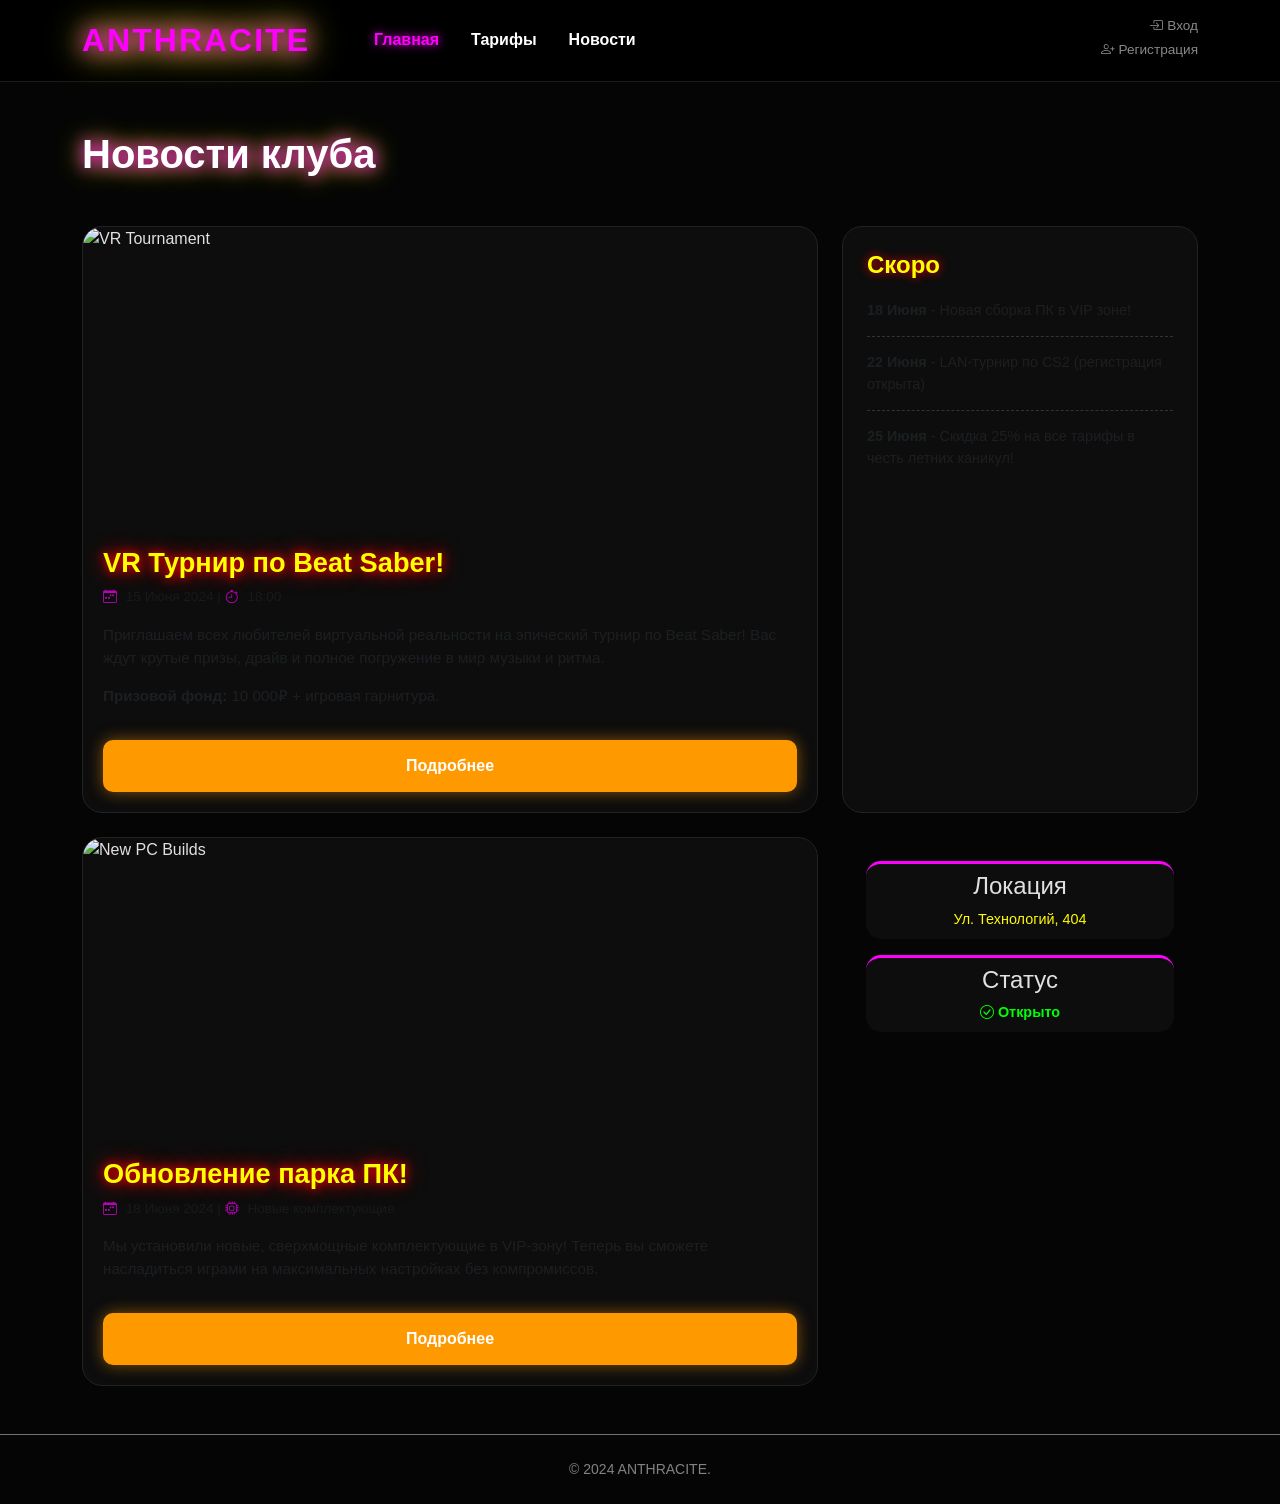
==== news.html @ 561e21ae "Add files via upload" ====
<!DOCTYPE html>
<html lang="ru">
<head>
    <meta charset="UTF-8">
    <meta name="viewport" content="width=device-width, initial-scale=1.0">
    <title>ANTHRACITE — Cyber Arena</title>
    <link href="https://cdn.jsdelivr.net/npm/bootstrap@5.3.3/dist/css/bootstrap.min.css" rel="stylesheet">
    <link rel="stylesheet" href="https://cdn.jsdelivr.net/npm/bootstrap-icons@1.11.3/font/bootstrap-icons.min.css">
    <link rel="stylesheet" href="/style for examen doc.css">
</head>
<body>

    
    <header class="header-custom py-3">
        <div class="container d-flex justify-content-between align-items-center">
            <div class="d-flex align-items-center">
                <div class="logo me-lg-5">
                    <a href="index.html" class="logo-text">ANTHRACITE</a>
                </div>
                <nav class="d-none d-lg-block">
                    <ul class="nav">
                        <li class="nav-item"><a href="index.html" class="nav-link custom-link active">Главная</a></li>
                        <li class="nav-item"><a href="prices.html" class="nav-link custom-link">Тарифы</a></li>
                        <li class="nav-item"><a href="news.html" class="nav-link custom-link">Новости</a></li>
                    </ul>
                </nav>
            </div>
            <div class="auth-column d-flex flex-column align-items-end">
                <a href="#" class="auth-link" data-bs-toggle="modal" data-bs-target="#loginModal"><i class="bi bi-box-arrow-in-right"></i> Вход</a>
                <a href="#" class="auth-link" data-bs-toggle="modal" data-bs-target="#registerModal"><i class="bi bi-person-plus"></i> Регистрация</a>
            </div>
        </div>
    </header>

<main class="container my-5">
    <h1 class="text-white mb-5 neon-title-page">Новости клуба</h1>

    <div class="row g-4">

        <!-- Новость 1 -->
        <div class="col-lg-8">
            <div class="card-news neon-card">
                <img src="https://images.unsplash.com/photo-1622979135225-d2ba269cf1ac?q=80&w=1000&auto=format" class="card-img-top" alt="VR Tournament">
                <div class="card-body">
                    <h3 class="neon-title-card">VR Турнир по Beat Saber!</h3>
                    <p class="card-subtitle text-muted mb-3"><i class="bi bi-calendar-week"></i> 15 Июня 2024 | <i class="bi bi-stopwatch"></i> 18:00</p>
                    <p class="card-text text-muted small">Приглашаем всех любителей виртуальной реальности на эпический турнир по Beat Saber! Вас ждут крутые призы, драйв и полное погружение в мир музыки и ритма.</p>
                    <p class="card-text text-muted small"><strong>Призовой фонд:</strong> 10 000₽ + игровая гарнитура.</p>
                    <a href="#" class="btn btn-neon-hot mt-3">Подробнее</a>
                </div>
            </div>
        </div>

        <!-- Боковая панель с анонсами -->
        <div class="col-lg-4">
            <div class="sidebar-news neon-card p-4">
                <h4 class="neon-title-card">Скоро</h4>
                <ul class="list-unstyled neon-features">
                    <li>
                        <p class="text-muted small mb-2"><strong>18 Июня</strong> - Новая сборка ПК в VIP зоне!</p>
                    </li>
                    <li>
                        <p class="text-muted small mb-2"><strong>22 Июня</strong> - LAN-турнир по CS2 (регистрация открыта)</p>
                    </li>
                    <li>
                        <p class="text-muted small mb-2"><strong>25 Июня</strong> - Скидка 25% на все тарифы в честь летних каникул!</p>
                    </li>
                </ul>
            </div>
            <!-- Добавьте сюда сайдбар, если нужно (как в index.html) -->
            <aside class="sidebar neon-card p-4 mt-4 text-center">
                <div class="sidebar-block p-2 mb-3">
                    <h4>Локация</h4>
                    <p class="text-muted small mb-0">Ул. Технологий, 404</p>
                </div>
                <div class="sidebar-block p-2">
                    <h4>Статус</h4>
                    <p class="text-success fw-bold mb-0"><i class="bi bi-check-circle"></i> Открыто</p>
                </div>
            </aside>
        </div>

        <!-- Другие новости (можно добавить больше таких блоков, если есть) -->
        <div class="col-lg-8">
            <div class="card-news neon-card">
                <img src="https://images.unsplash.com/photo-1580279509816-e268335f0821?q=80&w=1000&auto=format" class="card-img-top" alt="New PC Builds">
                <div class="card-body">
                    <h3 class="neon-title-card">Обновление парка ПК!</h3>
                    <p class="card-subtitle text-muted mb-3"><i class="bi bi-calendar-week"></i> 18 Июня 2024 | <i class="bi bi-cpu"></i> Новые комплектующие</p>
                    <p class="card-text text-muted small">Мы установили новые, сверхмощные комплектующие в VIP-зону! Теперь вы сможете насладиться играми на максимальных настройках без компромиссов.</p>
                    <a href="#" class="btn btn-neon-hot mt-3">Подробнее</a>
                </div>
            </div>
        </div>

    </div>
</main>



    <footer class="py-4 mt-5 border-top border-secondary">
        <div class="container text-center text-white-50 small">&copy; 2024 ANTHRACITE.</div>
    </footer>

    <script src="https://cdn.jsdelivr.net/npm/bootstrap@5.3.3/dist/js/bootstrap.bundle.min.js"></script>

    <!-- окно регистрации -->
    <div class="modal fade" id="registerModal" tabindex="-1" aria-labelledby="registerModalLabel" aria-hidden="true">
      <div class="modal-dialog modal-dialog-centered modal-dialog-scrollable">
        <div class="modal-content content-modal-neon">
          <div class="modal-header border-bottom border-secondary">
            <h5 class="modal-title neon-title" id="registerModalLabel">Регистрация</h5>
            <button type="button" class="btn-close btn-close-white" data-bs-dismiss="modal" aria-label="Close"></button>
          </div>
          <div class="modal-body">
            <form id="registrationForm">
              <div class="mb-3">
                <label for="username" class="form-label neon-label">Имя пользователя <span class="text-danger">*</span></label>
                <input type="text" class="form-control neon-input" id="username" required>
              </div>
              <div class="mb-3">
                <label for="email" class="form-label neon-label">Email <span class="text-danger">*</span></label>
                <input type="email" class="form-control neon-input" id="email" required>
              </div>
              <div class="mb-3">
                <label for="password" class="form-label neon-label">Пароль <span class="text-danger">*</span></label>
                <input type="password" class="form-control neon-input" id="password" required>
              </div>
              <div class="mb-3">
                <label for="confirmPassword" class="form-label neon-label">Подтвердите пароль <span class="text-danger">*</span></label>
                <input type="password" class="form-control neon-input" id="confirmPassword" required>
              </div>
              <div class="form-check mb-3">
                <input class="form-check-input neon-checkbox" type="checkbox" id="terms" required>
                <label class="form-check-label neon-label" for="terms">
                  Согласен с <a href="#" class="text-neon-link">правилами</a> клуба
                </label>
              </div>
            </form>
          </div>
          <div class="modal-footer border-top border-secondary">
            <button type="button" class="btn btn-outline-neon-hot" data-bs-dismiss="modal">Отмена</button>
            <button type="submit" class="btn btn-neon-hot" form="registrationForm">Зарегистрироваться</button>
          </div>
        </div>
      </div>
    </div>
 
    <!-- окно входа -->
    <div class="modal fade" id="loginModal" tabindex="-1" aria-labelledby="loginModalLabel" aria-hidden="true">
      <div class="modal-dialog modal-dialog-centered modal-dialog-scrollable">
        <div class="modal-content content-modal-neon">
          <div class="modal-header border-bottom border-secondary">
            <h5 class="modal-title neon-title" id="loginModalLabel">Вход</h5>
            <button type="button" class="btn-close btn-close-white" data-bs-dismiss="modal" aria-label="Close"></button>
          </div>
          <div class="modal-body">
            <form id="loginForm">
              <div class="mb-3">
                <label for="loginEmail" class="form-label neon-label">Email <span class="text-danger">*</span></label>
                <input type="email" class="form-control neon-input" id="loginEmail" required>
              </div>
              <div class="mb-3">
                <label for="loginPassword" class="form-label neon-label">Пароль <span class="text-danger">*</span></label>
                <input type="password" class="form-control neon-input" id="loginPassword" required>
              </div>
              <div class="mb-3 form-check">
                <input class="form-check-input neon-checkbox" type="checkbox" id="rememberMe">
                <label class="form-check-label neon-label" for="rememberMe">
                  Запомнить меня
                </label>
              </div>
              <a href="#" class="text-neon-link float-end mb-3">Забыли пароль?</a>
            </form>
          </div>
          <div class="modal-footer border-top border-secondary">
            <button type="button" class="btn btn-outline-neon-hot" data-bs-dismiss="modal">Отмена</button>
            <button type="submit" class="btn btn-neon-hot" form="loginForm">Войти</button>
          </div>
        </div>
      </div>
    </div>


</body>
</html>
---- style for examen doc.css ----
/* ОБЩИЕ СТИЛИ */
body {
    background-color: #050505;
    color: #e0e0e0;
    font-family: 'Inter', sans-serif;
    overflow-x: hidden;
}

a { text-decoration: none !important; }

/* HEADER */
.header-custom {
    background-color: #000;
    border-bottom: 1px solid #1a1a1a;
}

.logo-text {
    font-size: 2rem;
    font-weight: 900;
    color: Fuchsia !important;
    filter: drop-shadow(0 0 10px Fuchsia) drop-shadow(0 0 15px Yellow); /* Вот эта строка! */
    letter-spacing: 2px;
}


.custom-link {
    color: #fff !important;
    font-weight: 700;
    transition: 0.3s;
}

.custom-link:hover, .custom-link.active {
    color: Fuchsia !important;
    text-shadow: 0 0 10px Fuchsia;
}

.auth-link { color: #888 !important; font-size: 0.85rem; margin-bottom: 4px; }
.auth-link:hover { color: Fuchsia !important; }

/* КАРТОЧКИ: КВАДРАТНЫЕ */
.game-card-square {
    background: #0d0d0d;
    border: 1px solid #222;
    border-radius: 20px;
    height: 100%;
    aspect-ratio: 1 / 1; /* КВАДРАТ */
    display: flex;
    flex-direction: column;
    overflow: hidden;
    transition: 0.4s ease;
}

.game-card-square:hover {
    border-color: Fuchsia;
    transform: translateY(-10px);
    box-shadow: 0 15px 30px rgba(255, 0, 255, 0.2);
}

.card-img-wrapper {
    height: 55%;
    width: 100%;
    overflow: hidden;
}

.card-img-wrapper img {
    width: 100%;
    height: 100%;
    object-fit: cover;
}

.card-body-custom {
    padding: 15px;
    display: flex;
    flex-direction: column;
    flex-grow: 1;
}

/* ЗАГОЛОВОК: Желтый + Красный неон */
.zone-title-neon {
    color: Yellow !important;
    text-shadow: 0 0 8px Red, 0 0 15px Red;
    font-weight: 800;
    font-size: 1.25rem;
    margin-bottom: 5px;
}

/* КНОПКА */
.btn-neon-outline {
    border: 2px solid Fuchsia;
    color: Fuchsia;
    border-radius: 10px;
    font-weight: 800;
    padding: 10px;
    text-align: center;
    width: 100%;
    max-width: 180px;
    transition: 0.3s;
}

.btn-neon-outline:hover {
    background: Fuchsia;
    color: #fff;
    box-shadow: 0 0 20px Fuchsia;
}

/* SIDEBAR & FAQ */
.sidebar-block {
    background: #0d0d0d;
    border-radius: 15px;
    border-top: 3px solid Fuchsia;
}

.text-neon { color: Fuchsia; }

.accordion-item { background: #111 !important; border: 1px solid #222 !important; color: #fff !important; }
.accordion-button { background: #111 !important; color: #fff !important; box-shadow: none !important; }
.accordion-button:not(.collapsed) { color: Fuchsia !important; }

/* АДАПТИВНОСТЬ */
@media (max-width: 991px) {
    .logo-text { font-size: 1.5rem; }
    .game-card-square { aspect-ratio: auto; min-height: 400px; } /* На мобилках лучше убрать жесткий квадрат */
}

/* ... (остальной код CSS) */

.card-body-custom {
    padding: 15px;
    display: flex;
    flex-direction: column;
    flex-grow: 1;
}

/* ЗАГОЛОВОК: Желтый + Красный неон */
.zone-title-neon {
    color: Yellow !important;
    text-shadow: 0 0 8px Red, 0 0 15px Red;
    font-weight: 800;
    font-size: 1.25rem;
    margin-bottom: 5px;
}

/* ИСПРАВЛЕНО: Текст стал белым, а не тускло-серым */
.card-body-custom p {
    color: #ffffff !important; /* БЕЛЫЙ ТЕКСТ */
    font-size: 0.9rem; /* Чуть уменьшил размер, чтобы лучше читалось */
    flex-grow: 1;
}

/* КНОПКА */
.btn-neon-outline {
    border: 2px solid Fuchsia;
    color: Fuchsia;
    border-radius: 10px;
    font-weight: 800;
    padding: 10px;
    text-align: center;
    width: 100%;
    max-width: 180px;
    transition: 0.3s;
}

/* ... (остальной код CSS) */
/* ... (остальной код CSS до этого места) */

/* SIDEBAR & FAQ */
.sidebar-block {
    background: #0d0d0d;
    border-radius: 15px;
    border-top: 3px solid Fuchsia;
}

.sidebar-block h5 { /* Добавил стиль для заголовков в сайдбаре, чтобы они тоже были ярче */
    color: #fff;
    font-weight: 700;
    margin-bottom: 10px;
}

/* ИСПРАВЛЕНО: Текст в сайдбаре стал белым */
.sidebar-block p {
    color: #00ff04 !important; /* БЕЛЫЙ ТЕКСТ */
    opacity: 1 !important;
    font-size: 0.9rem; /* Размер текста */
    margin-bottom: 0; /* Убрал лишний нижний отступ */
}

/* Добавляем этот стиль, если ты используешь .text-muted внутри .sidebar-block */
.sidebar-block .text-muted {
    color: #fffb00 !important;
    opacity: 0.85; /* Чуть менее яркий, чем заголовки, но всё равно белый */
}

.text-neon { color: Fuchsia; }

/* ... (остальной код CSS после этого места) */
/* === НОВЫЕ СТИЛИ ДЛЯ МОДАЛЬНОГО ОКНА === */

/* Стиль самого модального окна */
.content-modal-neon {
    background-color: #0a0a0a;
    border: 1px solid #333;
    border-radius: 20px;
    box-shadow: 0 0 25px rgba(255, 0, 255, 0.3); /* Фиолетовое свечение */
}

/* Заголовок модального окна */
.neon-title {
    color: Fuchsia !important;
    text-shadow: 0 0 10px Fuchsia;
    font-weight: 800;
}

/* Стиль плейсхолдеров и меток */
.neon-label {
    color: #ccc; /* Светло-серый для меток */
    font-weight: 600;
}

/* Стиль инпутов */
.neon-input {
    background-color: #1a1a1a;
    border: 1px solid #444;
    color: #eee; /* Цвет текста в инпуте */
    border-radius: 10px;
    padding: 12px 15px;
}

.neon-input:focus {
    border-color: Fuchsia;
    box-shadow: 0 0 15px rgba(255, 0, 255, 0.3);
}

/* Стиль чекбокса */
.neon-checkbox {
    accent-color: Fuchsia; /* Цвет самого чекбокса */
    border-color: #555;
}

/* Кнопка "Отмена" внутри модалки */
.btn-outline-neon-hot {
    border-color: Fuchsia;
    color: Fuchsia;
    border-radius: 10px;
    font-weight: 800;
    padding: 10px 20px;
    transition: all 0.3s;
}

.btn-outline-neon-hot:hover {
    background: Fuchsia;
    color: #fff;
    box-shadow: 0 0 20px Fuchsia;
}

/* Кнопка "Зарегистрироваться" внутри модалки (огненное свечение) */
.btn-neon-hot {
    background: #ff9900; /* Огненный цвет */
    border: 2px solid #ff9900;
    color: #fff;
    border-radius: 10px;
    font-weight: 800;
    padding: 10px 20px;
    transition: all 0.3s;
    box-shadow: 0 0 15px rgba(255, 153, 0, 0.5); /* Огненное свечение */
}

.btn-neon-hot:hover {
    background: #ff6600; /* Темнее при наведении */
    border-color: #ff6600;
    box-shadow: 0 0 25px rgba(255, 102, 0, 0.7); /* Ярче свечение при наведении */
}

/* Ссылка в чекбоксе */
.neon-label a {
    color: Fuchsia !important;
    font-weight: 700;
    text-decoration: underline;
}

.neon-label a:hover {
    color: Yellow !important;
    text-decoration: none;
}

/* === КОНЕЦ СТИЛЕЙ ДЛЯ МОДАЛЬНОГО ОКНА === */

/* === НОВЫЕ СТИЛИ ДЛЯ МОДАЛЬНОГО ОКНА ВХОДА === */
/* Используются те же стили, что и для регистрации, для единообразия */

/* Стиль самого модального окна (такой же, как для регистрации) */
.content-modal-neon {
    background-color: #0a0a0a;
    border: 1px solid #333;
    border-radius: 20px;
    box-shadow: 0 0 25px rgba(255, 0, 255, 0.3); /* Фиолетовое свечение */
}

/* Заголовок модального окна (такой же) */
.neon-title {
    color: Fuchsia !important;
    text-shadow: 0 0 10px Fuchsia;
    font-weight: 800;
}

/* Стиль плейсхолдеров и меток (такой же) */
.neon-label {
    color: #ccc; /* Светло-серый для меток */
    font-weight: 600;
}

/* Стиль инпутов (такой же) */
.neon-input {
    background-color: #1a1a1a;
    border: 1px solid #444;
    color: #eee; /* Цвет текста в инпуте */
    border-radius: 10px;
    padding: 12px 15px;
}

.neon-input:focus {
    border-color: Fuchsia;
    box-shadow: 0 0 15px rgba(255, 0, 255, 0.3);
}

/* Стиль чекбокса (такой же) */
.neon-checkbox {
    accent-color: Fuchsia; /* Цвет самого чекбокса */
    border-color: #555;
}

/* Кнопка "Отмена" внутри модалки (такая же) */
.btn-outline-neon-hot {
    border-color: Fuchsia;
    color: Fuchsia;
    border-radius: 10px;
    font-weight: 800;
    padding: 10px 20px;
    transition: all 0.3s;
}

.btn-outline-neon-hot:hover {
    background: Fuchsia;
    color: #fff;
    box-shadow: 0 0 20px Fuchsia;
}

/* Кнопка "Войти" внутри модалки (такая же, как "Зарегистрироваться") */
.btn-neon-hot {
    background: #ff9900; /* Огненный цвет */
    border: 2px solid #ff9900;
    color: #fff;
    border-radius: 10px;
    font-weight: 800;
    padding: 10px 20px;
    transition: all 0.3s;
    box-shadow: 0 0 15px rgba(255, 153, 0, 0.5); /* Огненное свечение */
}

.btn-neon-hot:hover {
    background: #ff6600; /* Темнее при наведении */
    border-color: #ff6600;
    box-shadow: 0 0 25px rgba(255, 102, 0, 0.7); /* Ярче свечение при наведении */
}

/* Ссылка "Забыли пароль?" */
.text-neon-link.float-end { /* Добавил float-end, чтобы ссылка была справа */
    color: Fuchsia !important;
    font-weight: 700;
    text-decoration: underline;
}

.text-neon-link.float-end:hover {
    color: Yellow !important;
    text-decoration: none;
}

/* === КОНЕЦ СТИЛЕЙ ДЛЯ МОДАЛЬНОГО ОКНА ВХОДА === */


.neon-title-page {
    font-size: 2.5rem;
    font-weight: 900;
    text-shadow: 0 0 15px Fuchsia, 0 0 25px Yellow;
    margin-bottom: 30px;
}

.card-tariffs {
    background-color: #0d0d0d;
    border: 1px solid #222;
    border-radius: 20px;
    height: 100%; /* Чтобы карты занимали всю высоту колонки */
    display: flex;
    flex-direction: column;
    transition: 0.4s ease;
}

.card-tariffs:hover {
    border-color: Fuchsia;
    transform: translateY(-10px);
    box-shadow: 0 15px 30px rgba(255, 0, 255, 0.2);
}

.neon-card-header {
    background-color: #1a1a1a;
    border-bottom: 1px solid #333;
    border-radius: 18px 18px 0 0; /* Скругляем верхние углы */
    padding: 20px 15px;
    text-align: center;
}

.neon-card-header-vip { /* Для VIP карточки */
    background-color: #2a0a2a; /* Более темный фиолетовый */
    border-bottom: 1px solid #550055;
}

.neon-title-card {
    color: Yellow !important;
    text-shadow: 0 0 10px Red, 0 0 20px Red;
    font-weight: 900;
    font-size: 1.8rem;
    margin: 0;
}

.neon-title-card-vip { /* Для VIP карточки */
    color: Yellow !important;
    text-shadow: 0 0 15px Yellow, 0 0 25px Yellow; /* Золотое свечение */
}

.card-tariffs .card-body {
    display: flex;
    flex-direction: column;
    padding: 20px;
    flex-grow: 1;
}

.card-tariffs p {
    color: #bbb !important; /* Светло-серый для описания */
    font-size: 0.9rem;
}

.price-display {
    text-align: center;
    margin: 20px 0;
}

.neon-price {
    color: Fuchsia;
    text-shadow: 0 0 10px Fuchsia, 0 0 20px Fuchsia;
    font-weight: 900;
}

.neon-price .current-price {
    font-size: 3rem;
    letter-spacing: 2px;
}

.neon-price .price-unit {
    font-size: 1.2rem;
    opacity: 0.8;
}

.tarif-features {
    margin-top: 15px;
    margin-bottom: 30px;
}

.neon-features li {
    margin-bottom: 10px;
    color: #ccc;
    display: flex;
    align-items: center;
    font-size: 0.95rem;
}

.neon-features li i {
    color: LimeGreen; /* Зеленая галочка */
    margin-right: 12px;
    font-size: 1.2rem;
}

.neon-features li .bi-x-circle-fill {
    color: Red; /* Красный крестик */
}

.btn-neon-hot { /* Используем ту же кнопку, что и для модалок */
    background: #ff9900;
    border: 2px solid #ff9900;
    color: #fff;
    border-radius: 10px;
    font-weight: 800;
    padding: 12px 20px;
    transition: all 0.3s;
    box-shadow: 0 0 15px rgba(255, 153, 0, 0.5);
}

.btn-neon-hot:hover {
    background: #ff6600;
    border-color: #ff6600;
    box-shadow: 0 0 25px rgba(255, 102, 0, 0.7);
}

/* Карточка акции */
.card-promo {
    background: #0d0d0d;
    border: 1px solid #222;
    border-radius: 20px;
    padding: 25px;
    height: 100%;
    transition: 0.4s ease;
}

.card-promo:hover {
    border-color: Fuchsia;
    transform: translateY(-10px);
    box-shadow: 0 15px 30px rgba(255, 0, 255, 0.2);
}

.card-promo h4 {
    margin-bottom: 15px;
    font-size: 1.3rem;
}

.card-promo h4 i {
    margin-right: 10px;
    color: Fuchsia;
}
/* === КОНЕЦ СТИЛЕЙ ДЛЯ СТРАНИЦЫ ТАРИФОВ === */

/* === СТИЛИ ДЛЯ СТРАНИЦЫ НОВОСТЕЙ (news.html) === */

.card-news {
    background-color: #0d0d0d;
    border: 1px solid #222;
    border-radius: 20px;
    overflow: hidden;
    transition: 0.4s ease;
    display: flex;
    flex-direction: column;
    height: 100%;
}

.card-news:hover {
    border-color: Fuchsia;
    transform: translateY(-10px);
    box-shadow: 0 15px 30px rgba(255, 0, 255, 0.2);
}

.card-news .card-img-top {
    height: 300px; /* Фиксированная высота для изображений */
    object-fit: cover;
    border-radius: 0; /* Чтобы картинка была без скругления, примыкала к верху */
}

.card-news .card-body {
    padding: 20px;
    display: flex;
    flex-direction: column;
    flex-grow: 1;
}

.card-news .neon-title-card {
    font-size: 1.7rem;
    margin-bottom: 8px;
}

.card-news .card-subtitle {
    font-size: 0.85rem;
    opacity: 0.7;
}

.card-news .card-subtitle i {
    margin-right: 5px;
    color: Fuchsia;
}

.card-news p.card-text.text-muted.small {
    font-size: 0.95rem;
    line-height: 1.5;
}

/* Боковая панель новостей */
.sidebar-news {
    background-color: #0d0d0d;
    border: 1px solid #222;
    border-radius: 20px;
    padding: 20px;
    height: 100%;
    transition: 0.4s ease;
}

.sidebar-news:hover {
    border-color: Fuchsia;
    box-shadow: 0 10px 20px rgba(255, 0, 255, 0.15);
}

.sidebar-news h4 {
    margin-bottom: 20px;
    color: Yellow !important;
    text-shadow: 0 0 10px Red;
    font-weight: 900;
    font-size: 1.5rem;
}

.sidebar-news ul {
    padding-left: 0;
    list-style: none;
}

.sidebar-news li {
    margin-bottom: 15px;
    border-bottom: 1px dashed #333;
    padding-bottom: 15px;
}

.sidebar-news li:last-child {
    border-bottom: none;
    margin-bottom: 0;
    padding-bottom: 0;
}

.sidebar-news p {
    margin-bottom: 0 !important;
    font-size: 0.9rem;
}
/* === КОНЕЦ СТИЛЕЙ ДЛЯ СТРАНИЦЫ НОВОСТЕЙ === */
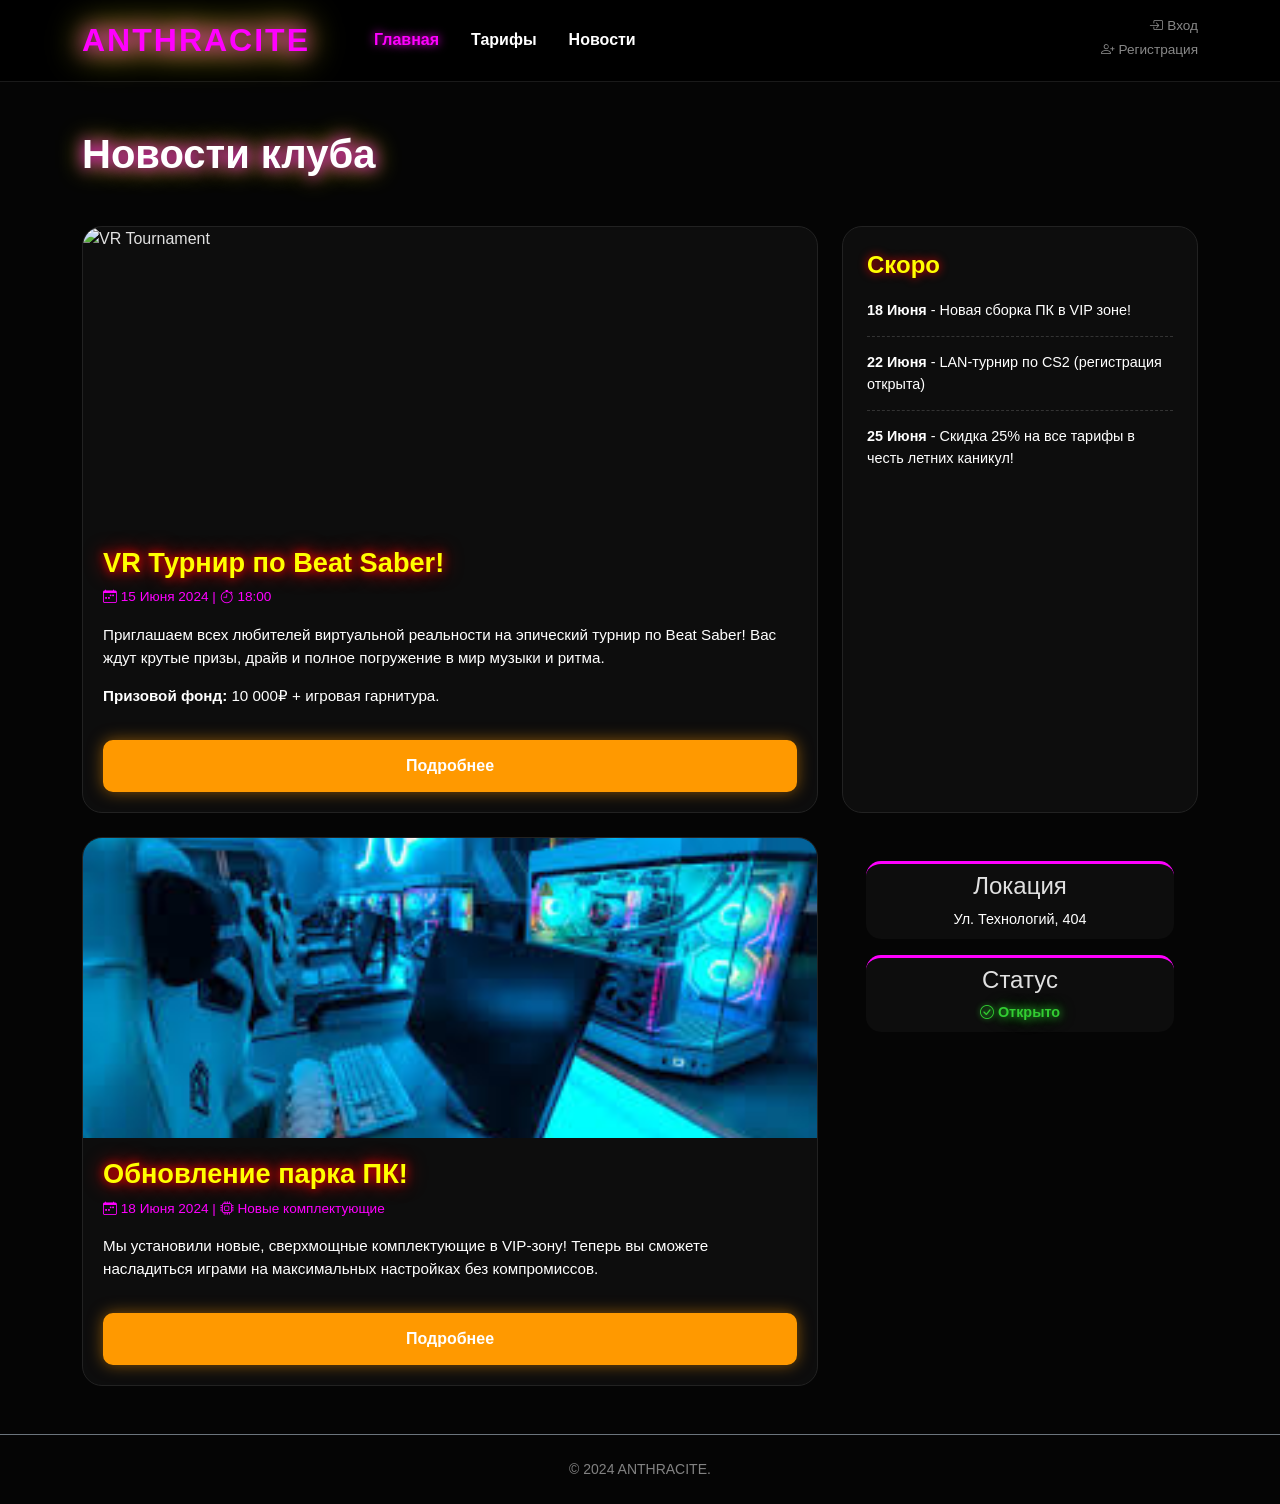
==== commit 84b30c26: "Update news.html" ====
--- a/news.html
+++ b/news.html
@@ -6,7 +6,7 @@
     <title>ANTHRACITE — Cyber Arena</title>
     <link href="https://cdn.jsdelivr.net/npm/bootstrap@5.3.3/dist/css/bootstrap.min.css" rel="stylesheet">
     <link rel="stylesheet" href="https://cdn.jsdelivr.net/npm/bootstrap-icons@1.11.3/font/bootstrap-icons.min.css">
-    <link rel="stylesheet" href="/style for examen doc.css">
+    <link rel="stylesheet" href="style.css">
 </head>
 <body>
 
@@ -83,7 +83,7 @@
         <!-- Другие новости (можно добавить больше таких блоков, если есть) -->
         <div class="col-lg-8">
             <div class="card-news neon-card">
-                <img src="https://images.unsplash.com/photo-1580279509816-e268335f0821?q=80&w=1000&auto=format" class="card-img-top" alt="New PC Builds">
+                <img src="[data-uri]" class="card-img-top" alt="New PC Builds">
                 <div class="card-body">
                     <h3 class="neon-title-card">Обновление парка ПК!</h3>
                     <p class="card-subtitle text-muted mb-3"><i class="bi bi-calendar-week"></i> 18 Июня 2024 | <i class="bi bi-cpu"></i> Новые комплектующие</p>
@@ -183,4 +183,4 @@
 
 
 </body>
-</html>+</html>
--- a/style.css
+++ b/style.css
@@ -0,0 +1,679 @@
+/* ОБЩИЕ СТИЛИ */
+body {
+    background-color: #050505;
+    color: #e0e0e0;
+    font-family: 'Inter', sans-serif;
+    overflow-x: hidden;
+}
+
+a { text-decoration: none !important; }
+
+/* HEADER */
+.header-custom {
+    background-color: #000;
+    border-bottom: 1px solid #1a1a1a;
+}
+
+.logo-text {
+    font-size: 2rem;
+    font-weight: 900;
+    color: Fuchsia !important;
+    filter: drop-shadow(0 0 10px Fuchsia) drop-shadow(0 0 15px Yellow); /* Вот эта строка! */
+    letter-spacing: 2px;
+}
+
+
+.custom-link {
+    color: #fff !important;
+    font-weight: 700;
+    transition: 0.3s;
+}
+
+.custom-link:hover, .custom-link.active {
+    color: Fuchsia !important;
+    text-shadow: 0 0 10px Fuchsia;
+}
+
+.auth-link { color: #888 !important; font-size: 0.85rem; margin-bottom: 4px; }
+.auth-link:hover { color: Fuchsia !important; }
+
+/* КАРТОЧКИ: КВАДРАТНЫЕ */
+.game-card-square {
+    background: #0d0d0d;
+    border: 1px solid #222;
+    border-radius: 20px;
+    height: 100%;
+    aspect-ratio: 1 / 1; /* КВАДРАТ */
+    display: flex;
+    flex-direction: column;
+    overflow: hidden;
+    transition: 0.4s ease;
+}
+
+.game-card-square:hover {
+    border-color: Fuchsia;
+    transform: translateY(-10px);
+    box-shadow: 0 15px 30px rgba(255, 0, 255, 0.2);
+}
+
+.card-img-wrapper {
+    height: 55%;
+    width: 100%;
+    overflow: hidden;
+}
+
+.card-img-wrapper img {
+    width: 100%;
+    height: 100%;
+    object-fit: cover;
+}
+
+.card-body-custom {
+    padding: 15px;
+    display: flex;
+    flex-direction: column;
+    flex-grow: 1;
+}
+
+/* ЗАГОЛОВОК: Желтый + Красный неон */
+.zone-title-neon {
+    color: Yellow !important;
+    text-shadow: 0 0 8px Red, 0 0 15px Red;
+    font-weight: 800;
+    font-size: 1.25rem;
+    margin-bottom: 5px;
+}
+
+/* КНОПКА */
+.btn-neon-outline {
+    border: 2px solid Fuchsia;
+    color: Fuchsia;
+    border-radius: 10px;
+    font-weight: 800;
+    padding: 10px;
+    text-align: center;
+    width: 100%;
+    max-width: 180px;
+    transition: 0.3s;
+}
+
+.btn-neon-outline:hover {
+    background: Fuchsia;
+    color: #fff;
+    box-shadow: 0 0 20px Fuchsia;
+}
+
+/* SIDEBAR & FAQ */
+.sidebar-block {
+    background: #0d0d0d;
+    border-radius: 15px;
+    border-top: 3px solid Fuchsia;
+}
+
+.text-neon { color: Fuchsia; }
+
+.accordion-item { background: #111 !important; border: 1px solid #222 !important; color: #fff !important; }
+.accordion-button { background: #111 !important; color: #fff !important; box-shadow: none !important; }
+.accordion-button:not(.collapsed) { color: Fuchsia !important; }
+
+/* АДАПТИВНОСТЬ */
+@media (max-width: 991px) {
+    .logo-text { font-size: 1.5rem; }
+    .game-card-square { aspect-ratio: auto; min-height: 400px; } /* На мобилках лучше убрать жесткий квадрат */
+}
+
+/* ... (остальной код CSS) */
+
+.card-body-custom {
+    padding: 15px;
+    display: flex;
+    flex-direction: column;
+    flex-grow: 1;
+}
+
+/* ЗАГОЛОВОК: Желтый + Красный неон */
+.zone-title-neon {
+    color: Yellow !important;
+    text-shadow: 0 0 8px Red, 0 0 15px Red;
+    font-weight: 800;
+    font-size: 1.25rem;
+    margin-bottom: 5px;
+}
+
+/* ИСПРАВЛЕНО: Текст стал белым, а не тускло-серым */
+.card-body-custom p {
+    color: #ffffff !important; /* БЕЛЫЙ ТЕКСТ */
+    font-size: 0.9rem; /* Чуть уменьшил размер, чтобы лучше читалось */
+    flex-grow: 1;
+}
+
+/* КНОПКА */
+.btn-neon-outline {
+    border: 2px solid Fuchsia;
+    color: Fuchsia;
+    border-radius: 10px;
+    font-weight: 800;
+    padding: 10px;
+    text-align: center;
+    width: 100%;
+    max-width: 180px;
+    transition: 0.3s;
+}
+
+/* ... (остальной код CSS) */
+/* ... (остальной код CSS до этого места) */
+
+/* SIDEBAR & FAQ */
+.sidebar-block {
+    background: #0d0d0d;
+    border-radius: 15px;
+    border-top: 3px solid Fuchsia;
+}
+
+.sidebar-block h5 { /* Добавил стиль для заголовков в сайдбаре, чтобы они тоже были ярче */
+    color: #fff;
+    font-weight: 700;
+    margin-bottom: 10px;
+}
+
+/* ИСПРАВЛЕНО: Текст в сайдбаре стал белым */
+.sidebar-block p {
+    color: #00ff04 !important; /* БЕЛЫЙ ТЕКСТ */
+    opacity: 1 !important;
+    font-size: 0.9rem; /* Размер текста */
+    margin-bottom: 0; /* Убрал лишний нижний отступ */
+}
+
+/* Добавляем этот стиль, если ты используешь .text-muted внутри .sidebar-block */
+.sidebar-block .text-muted {
+    color: #fffb00 !important;
+    opacity: 0.85; /* Чуть менее яркий, чем заголовки, но всё равно белый */
+}
+
+.text-neon { color: Fuchsia; }
+
+/* ... (остальной код CSS после этого места) */
+/* === НОВЫЕ СТИЛИ ДЛЯ МОДАЛЬНОГО ОКНА === */
+
+/* Стиль самого модального окна */
+.content-modal-neon {
+    background-color: #0a0a0a;
+    border: 1px solid #333;
+    border-radius: 20px;
+    box-shadow: 0 0 25px rgba(255, 0, 255, 0.3); /* Фиолетовое свечение */
+}
+
+/* Заголовок модального окна */
+.neon-title {
+    color: Fuchsia !important;
+    text-shadow: 0 0 10px Fuchsia;
+    font-weight: 800;
+}
+
+/* Стиль плейсхолдеров и меток */
+.neon-label {
+    color: #ccc; /* Светло-серый для меток */
+    font-weight: 600;
+}
+
+/* Стиль инпутов */
+.neon-input {
+    background-color: #1a1a1a;
+    border: 1px solid #444;
+    color: #eee; /* Цвет текста в инпуте */
+    border-radius: 10px;
+    padding: 12px 15px;
+}
+
+.neon-input:focus {
+    border-color: Fuchsia;
+    box-shadow: 0 0 15px rgba(255, 0, 255, 0.3);
+}
+
+/* Стиль чекбокса */
+.neon-checkbox {
+    accent-color: Fuchsia; /* Цвет самого чекбокса */
+    border-color: #555;
+}
+
+/* Кнопка "Отмена" внутри модалки */
+.btn-outline-neon-hot {
+    border-color: Fuchsia;
+    color: Fuchsia;
+    border-radius: 10px;
+    font-weight: 800;
+    padding: 10px 20px;
+    transition: all 0.3s;
+}
+
+.btn-outline-neon-hot:hover {
+    background: Fuchsia;
+    color: #fff;
+    box-shadow: 0 0 20px Fuchsia;
+}
+
+/* Кнопка "Зарегистрироваться" внутри модалки (огненное свечение) */
+.btn-neon-hot {
+    background: #ff9900; /* Огненный цвет */
+    border: 2px solid #ff9900;
+    color: #fff;
+    border-radius: 10px;
+    font-weight: 800;
+    padding: 10px 20px;
+    transition: all 0.3s;
+    box-shadow: 0 0 15px rgba(255, 153, 0, 0.5); /* Огненное свечение */
+}
+
+.btn-neon-hot:hover {
+    background: #ff6600; /* Темнее при наведении */
+    border-color: #ff6600;
+    box-shadow: 0 0 25px rgba(255, 102, 0, 0.7); /* Ярче свечение при наведении */
+}
+
+/* Ссылка в чекбоксе */
+.neon-label a {
+    color: Fuchsia !important;
+    font-weight: 700;
+    text-decoration: underline;
+}
+
+.neon-label a:hover {
+    color: Yellow !important;
+    text-decoration: none;
+}
+
+/* === КОНЕЦ СТИЛЕЙ ДЛЯ МОДАЛЬНОГО ОКНА === */
+
+/* === НОВЫЕ СТИЛИ ДЛЯ МОДАЛЬНОГО ОКНА ВХОДА === */
+/* Используются те же стили, что и для регистрации, для единообразия */
+
+/* Стиль самого модального окна (такой же, как для регистрации) */
+.content-modal-neon {
+    background-color: #0a0a0a;
+    border: 1px solid #333;
+    border-radius: 20px;
+    box-shadow: 0 0 25px rgba(255, 0, 255, 0.3); /* Фиолетовое свечение */
+}
+
+/* Заголовок модального окна (такой же) */
+.neon-title {
+    color: Fuchsia !important;
+    text-shadow: 0 0 10px Fuchsia;
+    font-weight: 800;
+}
+
+/* Стиль плейсхолдеров и меток (такой же) */
+.neon-label {
+    color: #ccc; /* Светло-серый для меток */
+    font-weight: 600;
+}
+
+/* Стиль инпутов (такой же) */
+.neon-input {
+    background-color: #1a1a1a;
+    border: 1px solid #444;
+    color: #eee; /* Цвет текста в инпуте */
+    border-radius: 10px;
+    padding: 12px 15px;
+}
+
+.neon-input:focus {
+    border-color: Fuchsia;
+    box-shadow: 0 0 15px rgba(255, 0, 255, 0.3);
+}
+
+/* Стиль чекбокса (такой же) */
+.neon-checkbox {
+    accent-color: Fuchsia; /* Цвет самого чекбокса */
+    border-color: #555;
+}
+
+/* Кнопка "Отмена" внутри модалки (такая же) */
+.btn-outline-neon-hot {
+    border-color: Fuchsia;
+    color: Fuchsia;
+    border-radius: 10px;
+    font-weight: 800;
+    padding: 10px 20px;
+    transition: all 0.3s;
+}
+
+.btn-outline-neon-hot:hover {
+    background: Fuchsia;
+    color: #fff;
+    box-shadow: 0 0 20px Fuchsia;
+}
+
+/* Кнопка "Войти" внутри модалки (такая же, как "Зарегистрироваться") */
+.btn-neon-hot {
+    background: #ff9900; /* Огненный цвет */
+    border: 2px solid #ff9900;
+    color: #fff;
+    border-radius: 10px;
+    font-weight: 800;
+    padding: 10px 20px;
+    transition: all 0.3s;
+    box-shadow: 0 0 15px rgba(255, 153, 0, 0.5); /* Огненное свечение */
+}
+
+.btn-neon-hot:hover {
+    background: #ff6600; /* Темнее при наведении */
+    border-color: #ff6600;
+    box-shadow: 0 0 25px rgba(255, 102, 0, 0.7); /* Ярче свечение при наведении */
+}
+
+/* Ссылка "Забыли пароль?" */
+.text-neon-link.float-end { /* Добавил float-end, чтобы ссылка была справа */
+    color: Fuchsia !important;
+    font-weight: 700;
+    text-decoration: underline;
+}
+
+.text-neon-link.float-end:hover {
+    color: Yellow !important;
+    text-decoration: none;
+}
+
+/* === КОНЕЦ СТИЛЕЙ ДЛЯ МОДАЛЬНОГО ОКНА ВХОДА === */
+
+
+.neon-title-page {
+    font-size: 2.5rem;
+    font-weight: 900;
+    text-shadow: 0 0 15px Fuchsia, 0 0 25px Yellow;
+    margin-bottom: 30px;
+}
+
+.card-tariffs {
+    background-color: #0d0d0d;
+    border: 1px solid #222;
+    border-radius: 20px;
+    height: 100%; /* Чтобы карты занимали всю высоту колонки */
+    display: flex;
+    flex-direction: column;
+    transition: 0.4s ease;
+}
+
+.card-tariffs:hover {
+    border-color: Fuchsia;
+    transform: translateY(-10px);
+    box-shadow: 0 15px 30px rgba(255, 0, 255, 0.2);
+}
+
+.neon-card-header {
+    background-color: #1a1a1a;
+    border-bottom: 1px solid #333;
+    border-radius: 18px 18px 0 0; /* Скругляем верхние углы */
+    padding: 20px 15px;
+    text-align: center;
+}
+
+.neon-card-header-vip { /* Для VIP карточки */
+    background-color: #2a0a2a; /* Более темный фиолетовый */
+    border-bottom: 1px solid #550055;
+}
+
+.neon-title-card {
+    color: Yellow !important;
+    text-shadow: 0 0 10px Red, 0 0 20px Red;
+    font-weight: 900;
+    font-size: 1.8rem;
+    margin: 0;
+}
+
+.neon-title-card-vip { /* Для VIP карточки */
+    color: Yellow !important;
+    text-shadow: 0 0 15px Yellow, 0 0 25px Yellow; /* Золотое свечение */
+}
+
+.card-tariffs .card-body {
+    display: flex;
+    flex-direction: column;
+    padding: 20px;
+    flex-grow: 1;
+}
+
+.card-tariffs p {
+    color: #bbb !important; /* Светло-серый для описания */
+    font-size: 0.9rem;
+}
+
+.price-display {
+    text-align: center;
+    margin: 20px 0;
+}
+
+.neon-price {
+    color: Fuchsia;
+    text-shadow: 0 0 10px Fuchsia, 0 0 20px Fuchsia;
+    font-weight: 900;
+}
+
+.neon-price .current-price {
+    font-size: 3rem;
+    letter-spacing: 2px;
+}
+
+.neon-price .price-unit {
+    font-size: 1.2rem;
+    opacity: 0.8;
+}
+
+.tarif-features {
+    margin-top: 15px;
+    margin-bottom: 30px;
+}
+
+.neon-features li {
+    margin-bottom: 10px;
+    color: #ccc;
+    display: flex;
+    align-items: center;
+    font-size: 0.95rem;
+}
+
+.neon-features li i {
+    color: LimeGreen; /* Зеленая галочка */
+    margin-right: 12px;
+    font-size: 1.2rem;
+}
+
+.neon-features li .bi-x-circle-fill {
+    color: Red; /* Красный крестик */
+}
+
+.btn-neon-hot { /* Используем ту же кнопку, что и для модалок */
+    background: #ff9900;
+    border: 2px solid #ff9900;
+    color: #fff;
+    border-radius: 10px;
+    font-weight: 800;
+    padding: 12px 20px;
+    transition: all 0.3s;
+    box-shadow: 0 0 15px rgba(255, 153, 0, 0.5);
+}
+
+.btn-neon-hot:hover {
+    background: #ff6600;
+    border-color: #ff6600;
+    box-shadow: 0 0 25px rgba(255, 102, 0, 0.7);
+}
+
+/* Карточка акции */
+.card-promo {
+    background: #0d0d0d;
+    border: 1px solid #222;
+    border-radius: 20px;
+    padding: 25px;
+    height: 100%;
+    transition: 0.4s ease;
+}
+
+.card-promo:hover {
+    border-color: Fuchsia;
+    transform: translateY(-10px);
+    box-shadow: 0 15px 30px rgba(255, 0, 255, 0.2);
+}
+
+.card-promo h4 {
+    margin-bottom: 15px;
+    font-size: 1.3rem;
+}
+
+.card-promo h4 i {
+    margin-right: 10px;
+    color: Fuchsia;
+}
+/* === КОНЕЦ СТИЛЕЙ ДЛЯ СТРАНИЦЫ ТАРИФОВ === */
+
+/* === СТИЛИ ДЛЯ СТРАНИЦЫ НОВОСТЕЙ (news.html) === */
+
+.card-news {
+    background-color: #0d0d0d;
+    border: 1px solid #222;
+    border-radius: 20px;
+    overflow: hidden;
+    transition: 0.4s ease;
+    display: flex;
+    flex-direction: column;
+    height: 100%;
+}
+
+.card-news:hover {
+    border-color: Fuchsia;
+    transform: translateY(-10px);
+    box-shadow: 0 15px 30px rgba(255, 0, 255, 0.2);
+}
+
+.card-news .card-img-top {
+    height: 300px; /* Фиксированная высота для изображений */
+    object-fit: cover;
+    border-radius: 0; /* Чтобы картинка была без скругления, примыкала к верху */
+}
+
+.card-news .card-body {
+    padding: 20px;
+    display: flex;
+    flex-direction: column;
+    flex-grow: 1;
+}
+
+.card-news .neon-title-card {
+    font-size: 1.7rem;
+    margin-bottom: 8px;
+}
+
+.card-news .card-subtitle {
+    font-size: 0.85rem;
+    opacity: 0.7;
+}
+
+        .card-news .card-subtitle {
+        color: Fuchsia !important; /* ИСПРАВЛЕНО: Текст даты/подзаголовка стал Fuchsia */
+        font-size: 0.85rem;
+        opacity: 1; /* Оставим полную непрозрачность, чтобы цвет был насыщенным */
+    }
+    
+
+    
+.card-news p.card-text.text-muted.small {
+    font-size: 0.95rem;
+    line-height: 1.5;
+}
+
+/* Боковая панель новостей */
+.sidebar-news {
+    background-color: #0d0d0d;
+    border: 1px solid #222;
+    border-radius: 20px;
+    padding: 20px;
+    height: 100%;
+    transition: 0.4s ease;
+}
+
+.sidebar-news:hover {
+    border-color: Fuchsia;
+    box-shadow: 0 10px 20px rgba(255, 0, 255, 0.15);
+}
+
+.sidebar-news h4 {
+    margin-bottom: 20px;
+    color: Yellow !important;
+    text-shadow: 0 0 10px Red;
+    font-weight: 900;
+    font-size: 1.5rem;
+}
+
+.sidebar-news ul {
+    padding-left: 0;
+    list-style: none;
+}
+
+.sidebar-news li {
+    margin-bottom: 15px;
+    border-bottom: 1px dashed #333;
+    padding-bottom: 15px;
+}
+
+.sidebar-news li:last-child {
+    border-bottom: none;
+    margin-bottom: 0;
+    padding-bottom: 0;
+}
+
+.sidebar-news p {
+    margin-bottom: 0 !important;
+    font-size: 0.9rem;
+}
+/* === КОНЕЦ СТИЛЕЙ ДЛЯ СТРАНИЦЫ НОВОСТЕЙ === */
+/* === ФИНАЛЬНЫЕ ПРАВКИ: БЕЛЫЙ ТЕКСТ ВЕЗДЕ === */
+
+/* Главная: текст под карточками зон */
+.card-body-custom p {
+    color: #ffffff !important;
+    opacity: 1 !important;
+}
+
+/* Главная: текст в боковой панели (Локация, Статус) */
+.sidebar-block p, .sidebar-block .text-muted {
+    color: #ffffff !important;
+    opacity: 1 !important;
+}
+
+/* Новости: текст в карточках новостей */
+.card-news p.card-text.text-muted.small {
+    color: #ffffff !important;
+    opacity: 1 !important;
+}
+
+/* Новости: текст в боковой панели (сайдбар новостей) */
+.sidebar-news p, .sidebar-news .text-muted {
+    color: #ffffff !important;
+    opacity: 1 !important;
+}
+
+/* Тарифы: текст в карточках акций (снизу) */
+.card-promo p {
+    color: #ffffff !important;
+    opacity: 1 !important;
+}
+
+/* Тарифы: описание самих тарифов */
+.card-tariffs p.card-text {
+    color: #ffffff !important;
+    opacity: 1 !important;
+}
+
+    /* Стиль для слова "Открыто" в сайдбаре - ярко-зеленый неон */
+    .sidebar-block p.text-success {
+        color: LimeGreen !important; /* Яркий зеленый цвет */
+        text-shadow: 0 0 8px LimeGreen, 0 0 15px DarkGreen; /* Неоновое свечение */
+        font-weight: 900 !important; /* Сделаем его очень жирным, чтобы выделялся */
+    }
+
+    /* Иконка галочки тоже пусть будет зеленой */
+    .sidebar-block p.text-success i {
+        color: LimeGreen !important;
+        text-shadow: 0 0 5px LimeGreen;
+    }
+    
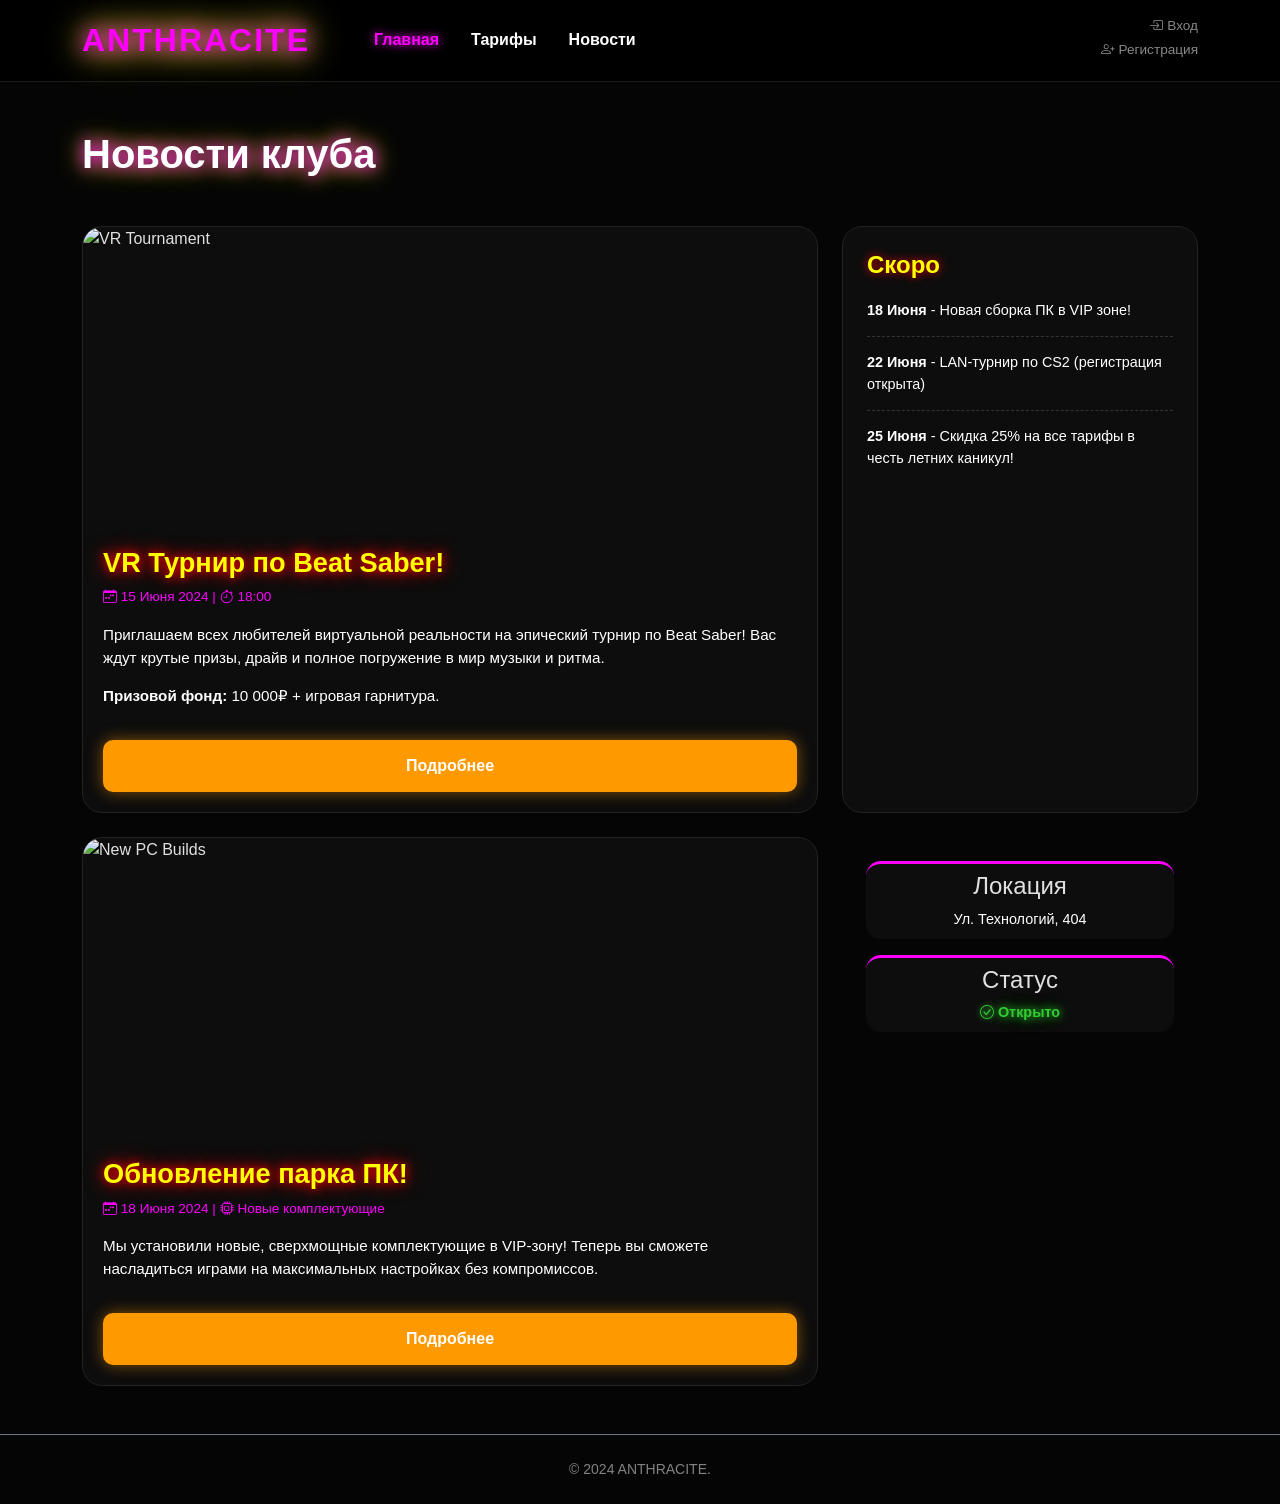
==== commit e04ecbac: "news.html" ====
--- a/news.html
+++ b/news.html
@@ -83,7 +83,7 @@
         <!-- Другие новости (можно добавить больше таких блоков, если есть) -->
         <div class="col-lg-8">
             <div class="card-news neon-card">
-                <img src="[data-uri]" class="card-img-top" alt="New PC Builds">
+                <img src="https://braintwister.design/uploads/posts/2018-05/1527064419_001.jpg" class="card-img-top" alt="New PC Builds">
                 <div class="card-body">
                     <h3 class="neon-title-card">Обновление парка ПК!</h3>
                     <p class="card-subtitle text-muted mb-3"><i class="bi bi-calendar-week"></i> 18 Июня 2024 | <i class="bi bi-cpu"></i> Новые комплектующие</p>
